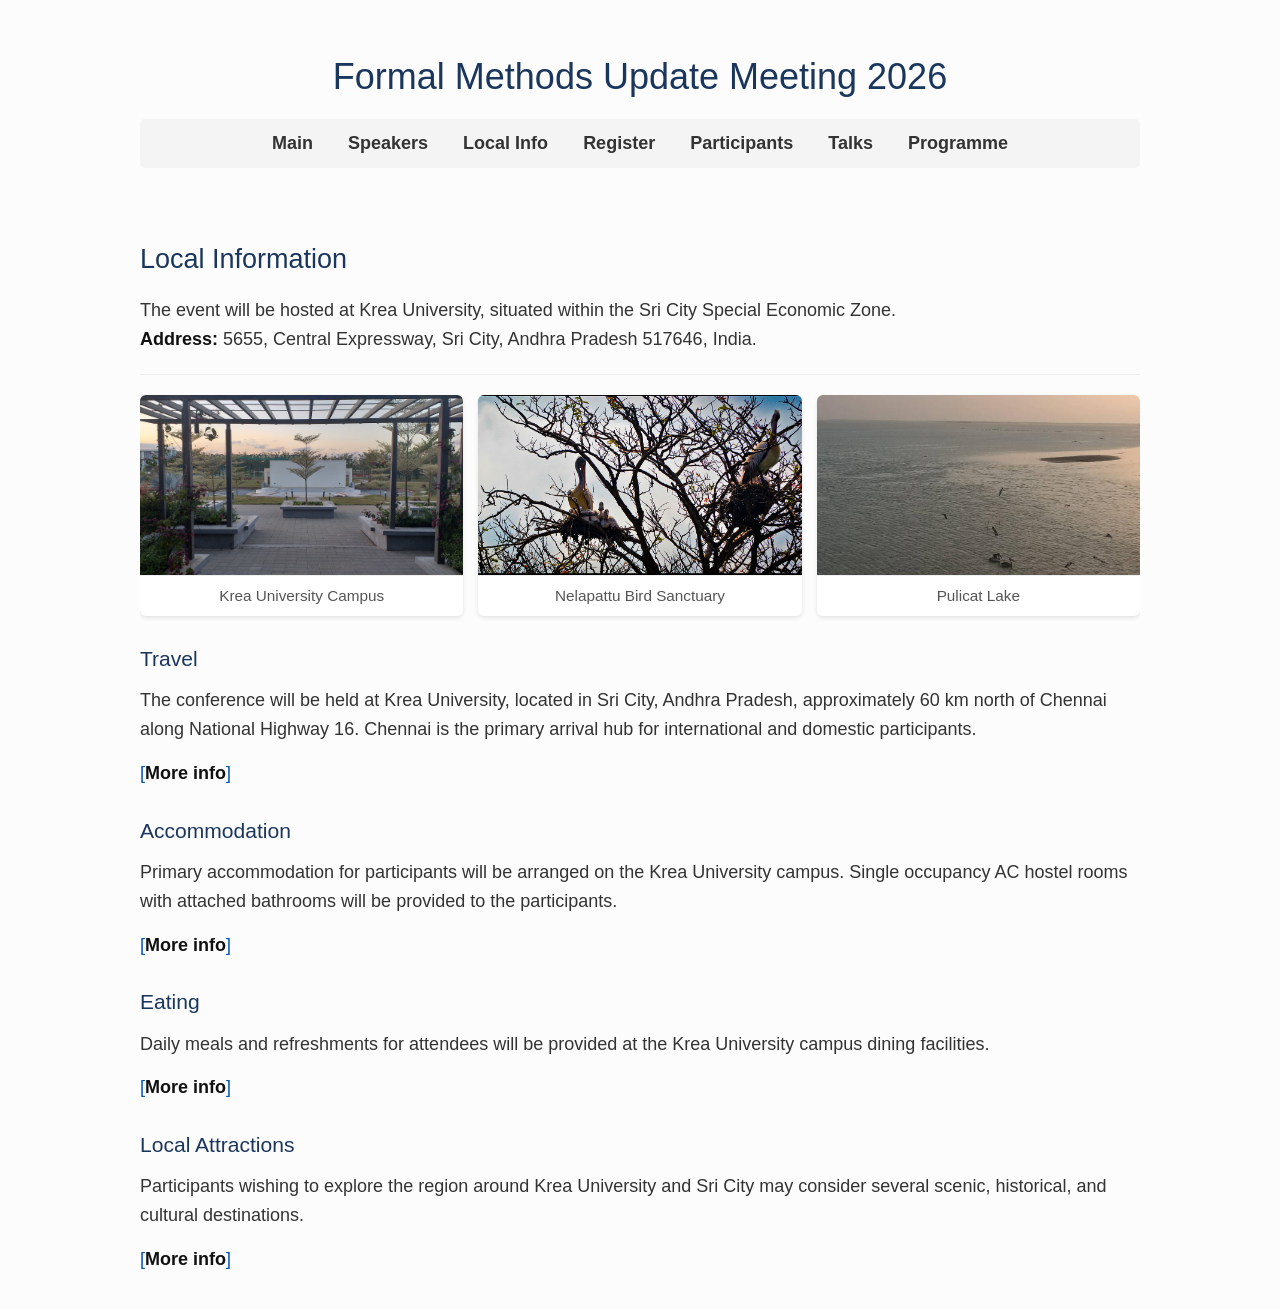
==== local-info.html @ 662b303f "corrected a few errors in the local info." ====
<!doctype html>
<html lang="en">
  <head>
  <meta name="viewport" content="width=device-width, initial-scale=1.0">
    <meta charset="UTF-8" />
    <title>Local Info — FM Update 2026</title>
    <link rel="icon" href="data:,">
    <link
      rel="stylesheet"
      href="./webpage_files/style.css"
      type="text/css"
      media="screen"
    />
    <style>
      /* Navigation styling */
      .main-nav {
        background-color: #f4f4f4;
        padding: 10px;
        text-align: center;
        margin-bottom: 20px;
        border-radius: 5px;
      }
      .main-nav a {
        display: inline-block;
        margin: 0 15px;
        text-decoration: none;
        color: #333;
        font-weight: bold;
      }
      .main-nav a:hover {
        color: #0056b3;
        text-decoration: underline;
      }
      
      /* Expand/collapse section styling */
      .toggle-link {
        color: #0056b3;
        text-decoration: none;
        cursor: pointer;
      }
      .toggle-link:hover {
        text-decoration: underline;
      }
      .expanded-content {
        display: none;
        margin-top: 15px;
        padding-left: 15px;
        border-left: 3px solid #ccc;
        color: #444;
      }
      
      /* Inner headings for travel section */
      .expanded-content h4 {
        margin-top: 20px;
        margin-bottom: 10px;
        color: #222;
      }
      .expanded-content ul {
        margin-top: 5px;
        margin-bottom: 15px;
      }
    </style>
  </head>

  <body>
    <div id="content" class="single">
      <h1 style="text-align: center">
        <a href="index.html" style="text-decoration: none; color: inherit;">Formal Methods Update Meeting 2026</a>
      </h1>

      <nav class="main-nav">
        <a href="index.html">Main</a>
        <a href="speakers.html">Speakers</a>
        <a href="local-info.html">Local Info</a>
        <a href="registration.html">Register</a>
        <a href="participants.html">Participants</a>
        <a href="talks.html">Talks</a>
        <a href="programme.html">Programme</a>
      </nav>

<div class="entry" style="padding-top: 20px;">
        <h2>Local Information</h2>
        <p>The event will be hosted at Krea University, situated within the Sri City Special Economic Zone.<br>
        <strong>Address:</strong> 5655, Central Expressway, Sri City, Andhra Pradesh 517646, India.</p>
        <hr style="margin: 20px 0; border: 0; border-top: 1px solid #eee;">
        
        <div class="image-gallery">
          <figure>
            
            <img src="./webpage_files/kc3.jpg" alt="Krea University Campus">
            <figcaption>Krea University Campus</figcaption>
          </figure>
          <figure>
            
            <img src="./webpage_files/Nelapattu-Bird-Sanctuary.jpg" alt="Tada Falls">
            <figcaption>Nelapattu Bird Sanctuary</figcaption>
          </figure>
          <figure>
            
            <img src="./webpage_files/pulicat.jpg" alt="Pulicat Lake">
            <figcaption>Pulicat Lake</figcaption>
          </figure>
        </div>
        
        <h3>Travel</h3>
  
        <p>The conference will be held at Krea University, located in Sri City, Andhra Pradesh, approximately 60 km north of Chennai along National Highway 16. Chennai is the primary arrival hub for international and domestic participants.</p>
        <p><a class="toggle-link" onclick="toggleSection('travel-info', this)">[<strong>More info</strong>]</a></p>
        
        <div id="travel-info" class="expanded-content">
        <div class="highlight-box">
            <h4>🚐 Conference-Facilitated Transport</h4>
            <p>For participants arriving in or via Chennai, the organizers will attempt to facilitate transportation to Krea University. The following options are being planned:</p>
            <ul>
              <li><strong>Shared Taxi Arrangements:</strong> We will coordinate taxis that may be shared by participants arriving at similar times in order to reduce costs and improve convenience.</li>
              <li><strong>Shuttle from Chennai (Alwarpet):</strong> We will attempt to arrange a pick-up shuttle service from the Krea University Administrative Office in Alwarpet (central Chennai). Participants may use this location to drop luggage and briefly rest before onward travel to campus.</li>
            </ul>
            
            <p style="margin-bottom: 0; font-size: 0.9em; color: #555;"><em>Please note that both arrangements are tentative at this stage. Detailed schedules, sign-up procedures, and confirmation will be communicated closer to the conference dates.</em></p>
          </div>
          
          <h4>By Air ✈️</h4>
          <p><strong>Chennai International Airport (MAA) — Recommended</strong><br>
          <em>Distance to Campus:</em> ~65 km | <em>Travel Time:</em> 1.5–2 hours (traffic dependent)</p>
          <ul>
            <li><strong>Taxi (Fastest):</strong> App-based services (Uber, Ola) and prepaid taxis are available. Estimated fare: ₹1800–₹3000.</li>

 	 <li><strong>Via Metro + Suburban Train (Economical Route):</strong> Take Chennai Metro from Airport to Wimco Nagar Metro station (northern terminus of the Blue Line). From Wimco Nagar, take a suburban EMU train toward Tada/Sullurupeta/Nellore. Get down at Tada. Travel time from Wimco Nagar to Tada is around 1 hr 15 minutes. Timings are available on <a href = "https://erail.in/trains-between-stations/tada-TADA/wimco-nagar-WCN">this website</a>. Tada railway station is around 7 kms away from the university. Autos and university pickup services are available at Tada station. Further details on university pick up services will be made available closer to the date. </li>
          </ul> 	
            <p><strong>Tirupati Airport (TIR)</strong><br>
          <em>Distance to Campus:</em> ~82 km | <em>Travel Time:</em> 1.5–2 hours (traffic dependent)</p>
          <ul>
            <li><strong>Taxi :</strong> Prepaid taxis are available. Estimated fare: ₹1800–₹3000.</li>

          </ul> 	  
          <h4>By Rail 🚆</h4>
          
          <p><strong>Option 1: Via Sullurupeta (Closest Station)</strong><br>
         Trains running both from major cities including Kolkata, New Delhi, Hyderabad, Vijayawada towards Chennai as well as trains originating from Chennai (Central towards Vijayawada, Hyderabad) stop at Sullurupeta.
The journey from Chennai to Sullurupeta by train typically takes about 1 to 1.5 hours over the ~86 km rail distance on this section.</p>
          <ul>
            <li>From Sullurupeta to campus: Taxi/auto takes 20–25 minutes (₹300–₹600). This is the most straightforward rail option.</li>
          </ul>

          <p><strong>Option 2: Via Chennai (Economical & Convenient for Chennai Central)</strong><br>
  <ul>
            <li><strong>Taxi (Recommended):</strong> App-based services (Uber, Ola) and prepaid taxis are available. Estimated fare: ₹1800–₹3000.</li>
          

            <li><strong>Via Metro + Suburban Train (Recommended Low-Cost Route):</strong> Take Chennai Metro to Wimco Nagar Metro station (northern terminus of the Blue Line). From Wimco Nagar, take a suburban EMU train toward Tada/Sullurupeta/Nellore. Get down at Tada.</li>
         <ul>
            <li> Autos and university shuttle services are available at Tada station. Further details on university shuttle services will be made available closer to the date. </li>
            <li><em>Total Travel Time:</em> ~2–2.5 hours</li>
            <li><em>Approximate Cost:</em> ₹100–₹300 (train) + ₹300–₹600 (local taxi). This is a budget-friendly and reasonably efficient option.</li>
</ul>
          </ul>

          <h4>By Bus 🚌</h4>
          <p><strong>From Chennai (Madhavaram)</strong><br>
          Take an Andhra Pradesh–bound bus toward Nellore/Vijayawada from the Madhavaram Bus Terminus. Drop-off at Tada or Sri City (if the service stops there). Travel time is 1-2 hours depending on traffic. Estimated fare is ₹150–₹400.</p>
          <ul>
            <li>From Tada bus stop: Taxi/auto to campus takes 15–20 minutes.</li>
            <li><em>Note:</em> Buses don't enter Sri City township; confirm with the conductor before boarding.</li>
          </ul>

          <h4>By Road 🚗</h4>
          <p>From Chennai via NH16 (Chennai–Kolkata Highway). Travel time is 1.5–2 hours. Taxis and private cars are readily available.</p>

          <h4>Arrival at Sri City</h4>
          <ul>
            <li>Sri City is a planned township with controlled entry. Visitors may be required to present identification at the main gate.</li>
            <li>The Krea campus is approximately 10–15 minutes inside the township.</li>
            <li>Participants are encouraged to share arrival details with conference organizers in advance, particularly for late-night arrivals.</li>
          </ul>

  

        </div>
        
        <h3>Accommodation</h3>
        <p>Primary accommodation for participants will be arranged on the Krea University campus. Single occupancy AC hostel rooms with attached bathrooms will be provided to the participants. </p>
        <p><a class="toggle-link" onclick="toggleSection('acc-info', this)">[<strong>More info</strong>]</a></p>
        
        <div id="acc-info" class="expanded-content">
          <p>For those preferring off-campus options, there are several business hotels and guesthouses located within Sri City and the nearby town of Tada. Further details, corporate rates, and booking links will be provided directly to registered participants via email.</p>
        </div>
        
        <h3>Eating</h3>
        <p>Daily meals and refreshments for attendees will be provided at the Krea University campus dining facilities.</p>
        <p><a class="toggle-link" onclick="toggleSection('dining-info', this)">[<strong>More info</strong>]</a></p>
        
        <div id="dining-info" class="expanded-content">
          <p>If you wish to explore outside the campus, Sri City features various eateries, cafes, and multi-cuisine restaurants catering to the business district. You can also take a short trip into Tada for a wider variety of local, authentic South Indian fare.</p>
        </div>

       
      <h3>Local Attractions</h3>
        <p>Participants wishing to explore the region around Krea University and Sri City may consider several scenic, historical, and cultural destinations.</p>
        <p><a class="toggle-link" onclick="toggleSection('ent-info', this)">[<strong>More info</strong>]</a></p>
        
        <div id="ent-info" class="expanded-content">
          
          <ul>
            <li><strong>Ubbalamadugu Falls (Tada Falls) – (~30 km):</strong> A scenic waterfall in the Eastern Ghats, popular for short treks and nature walks.</li>
            <li><strong>Pulicat Lake – (~30–35 km):</strong> India’s second-largest brackish water lagoon, known for migratory flamingos and seasonal birdwatching.</li>
            <li><strong>Nellapattu Bird Sanctuary – (~40 km):</strong> A major breeding ground for pelicans and other migratory birds.</li>
            <li><strong>Sri Kalahasti – (~50 km):</strong> A town with South Indian temple architecture with substantial contributions from the Chola and Vijayanagara periods. Sri Kalahasti is also renowned as a traditional centre of Kalamkari textile art, known for its intricate hand-drawn and block-printed designs.</li>
            <li><strong>Tirupati – (~70 km):</strong> A historic hill complex with layers of architectural development and inscriptional history spanning several centuries.</li>
            <li><strong>Chandragiri Fort – (near Tirupati):</strong> A 16th-century Vijayanagara-era fort featuring palace structures and panoramic views of the surrounding hills.</li>
             <li><strong>Satish Dhawan Space Centre, Sriharikota – (~35 km):</strong> India’s primary spaceport, operated by ISRO (public access subject to prior permission).</li>
            <li><strong>Venadu Dargah – (near Sriharikota):</strong> A historic Sufi shrine on an island in Pulicat lake.</li>
           
            <li><strong>Chennai – (~60 km):</strong> A major metropolitan centre offering beaches, museums, historic architecture, and a vibrant cultural scene.</li>
          </ul>
        </div>  
      
      </div>
    </div>

    <script>
      function toggleSection(sectionId, linkElement) {
        var content = document.getElementById(sectionId);
        if (content.style.display === "block") {
          content.style.display = "none";
          linkElement.innerHTML = "[<strong>More info</strong>]";
        } else {
          content.style.display = "block";
          linkElement.innerHTML = "[<strong>Less info</strong>]";
        }
      }
    </script>
  </body>
</html>
---- webpage_files/style.css ----
/* --- Global Box Sizing (Crucial for Mobile) --- */
*, *::before, *::after {
  box-sizing: border-box;
}

/* --- Basic Page Setup & Margins --- */
body {
  font-family: Arial, Helvetica-neue, Helvetica, sans-serif;
  font-size: 18px; 
  line-height: 1.6;
  color: #333333;
  background-color: #fcfcfc;
  margin: 0; 
  padding: 20px 15px; 
  /* Prevents long text/URLs from breaking the mobile layout */
  overflow-wrap: break-word; 
  word-wrap: break-word;
}

/* This expands your content and nav menu to the full 1000px */
#content {
  max-width: 1000px; 
  width: 100%;
  margin: 0 auto; /* Centers the content nicely on the page */
  overflow: hidden;
}

/* --- Typography & Headings --- */
h1, h2, h3, h4, h5 {
  color: #1a365d; /* A professional dark blue */
  margin-top: 30px;
  margin-bottom: 15px;
  font-weight: normal;
}

h1 {
  line-height: 1.5em;
}

h3 {
  line-height: 1.2;
}

h1 a {
  text-decoration: none;
  color: inherit;
}

p {
  color: #333333;
  line-height: 1.6;
  margin: 12px 0;
}

.entry p, .entry ol, .entry ul {
  margin-bottom: 15px; /* Tightened paragraph gaps */
}

blockquote {
  border-left: 1px solid #a5abab;
  margin: 0px;
  padding: 0 12px 0 12px;
}

/* --- Links --- */
a, a:link, a:visited {
  color: #333;
  text-decoration: none;
}

a:hover {
  color: #0056b3; 
  text-decoration: underline;
}

/* --- Lists --- */
ul {
  padding: 0.5em 0em 1em 3.2em;
}
ol {
  margin-top: 0;
  padding: 0.5em 0em 0em 3.2em;
}
li {
  line-height: 18px;
  padding: 6px 0 0 0;
}

/* --- The Navigation Menu --- */
#header {
  position: fixed;
}

#header h2 {
  padding: 0;
  margin: 0;
  font-size: 16pt;
}

#header h3 {
  padding: 5px 0 20px 0;
  margin: 0;
  color: #777777;
  font-size: 12pt;
}

.main-nav {
  background-color: #eaeaea;
  padding: 15px;
  text-align: center;
  margin-bottom: 30px;
  border-radius: 8px;
}

.main-nav a {
  display: inline-block;
  margin: 0 15px;
  font-weight: bold;
}

.main-nav a:hover {
  color: #0056b3;
}

/* --- Modern UI Elements (Cards & Notices) --- */
.content-card {
  background: white;
  border-radius: 16px;
  padding: 2rem;
  box-shadow: 0 10px 30px rgba(0, 0, 0, 0.1); 
  margin-bottom: 2rem;
  border: 1px solid #e5e7eb;
}

.notice-box {
  background: #fef3c7; 
  border: 1px solid #f59e0b; 
  border-radius: 12px;
  padding: 1.5rem;
  margin: 1.5rem 0;
  color: #92400e; 
}

/* --- Image & Caption Styling --- */
img {
  border: none;
}

img a {
  border: none;
}

.responsive-figure {
  max-width: 100%;
  margin: 0 auto 30px auto;
  padding: 0;
}

.image-caption {
  font-size: 0.85em;
  text-align: center;
  color: #555555;
  margin-top: 8px;
}

/* Strictly Horizontal 3-Image Gallery */
.image-gallery {
  display: flex;
  flex-direction: row; 
  justify-content: space-between;
  gap: 15px; 
  margin-bottom: 25px;
}

.image-gallery figure {
  margin: 0;
  flex: 1; 
  min-width: 0; 
  border-radius: 6px;
  overflow: hidden;
  background-color: #fff;
  box-shadow: 0 2px 4px rgba(0,0,0,0.1); 
}

.image-gallery img {
  width: 100%;
  height: 180px; 
  object-fit: cover; 
  display: block;
}

.image-gallery figcaption {
  text-align: center;
  font-size: 0.85em;
  color: #555;
  padding: 8px 5px;
  border-top: 1px solid #eee;
}

/* --- Entry & Course Styles --- */
.entry a:link, .entry a:visited {
  color: #303030;
  border-bottom: 1px solid #c0c0c0;
}

.entry a:hover {
  background: #e7eef8;
  text-decoration: none;
}

.entry strong {
  font-weight: bold;
  font-size: 1em;
  color: #111111;
}

.bold-text {
  font-weight: bold;
}

.indented {
  display: inline-block;
  padding-left: 20px;
}

.courseitem {
  padding-left: 20px;
  margin: 0;
}

.centered {
  display: inline-block;
  text-align: center;
}

b {
  display: inline-block;
  margin-bottom: 0;
}

/* --- Layout Utilities --- */
.left {
  width: 30%;
  padding: 0 3px 0 0;
  float: left;
}

.right {
  width: 65%;
  padding: 0 10px 0 0;
  float: left;
}

.row:after {
  content: "";
  display: table;
  clear: both;
}

/* --- Footers & Special Sections --- */
#footer, #poetry {
  background: #fff;
  clear: both;
  width: 100%;
}

#footer p, #poetry p, #poetry h1 {
  padding: 14px 0;
  margin: 0;
  text-align: center;
}

#footer a, #poetry a {
  color: #666;
}

#footer a:hover, #poetry a:hover {
  color: #000000;
}

/* --- Diagram Arrows --- */
.arrow-cell {
  position: relative;
}

.arrow-left, .arrow-right, .arrow {
  position: absolute;
  top: 80%;
  left: 0px;
  right: 0px;
  transform: translateY(-50%);
}

.arrow-left, .arrow-right {
  height: 1px;
  background-color: black;
}

.arrow {
  height: 3px;
  background-color: grey;
}

.arrow-right::after {
  content: '';
  position: absolute;
  top: 70%;
  width: 5px;
  height: 5px;
  border-top: 3px solid grey;
  border-right: 3px solid grey;
  right: 0px;
  transform: translateY(-50%) rotate(45deg);
}

.arrow-left::after {
  content: '';
  position: absolute;
  top: 70%;
  width: 5px;
  height: 5px;
  border-top: 3px solid grey;
  border-right: 3px solid grey;
  left: 0px;
  transform: translateY(-50%) rotate(-135deg);
}

/* --- Mobile Adjustments & Media Queries --- */
@media screen and (max-width: 768px) {
  body {
    font-size: 16px; /* Shrinks text slightly for mobile readability */
    padding: 10px;   /* Reduces the empty space on the edges */
  }

  /* Stack the layout utility columns on mobile */
  .left, .right {
    width: 100%;
    float: none;
    padding: 0;
  }

  /* Stack the image gallery vertically on phones */
  .image-gallery {
    flex-direction: column; 
  }

  .image-gallery img {
    height: auto; /* Let images scale naturally on mobile */
  }

  /* Adjust navigation for mobile */
  .main-nav a {
    display: block; /* Stacks nav links so they are easy to tap */
    margin: 10px 0;
  }
}
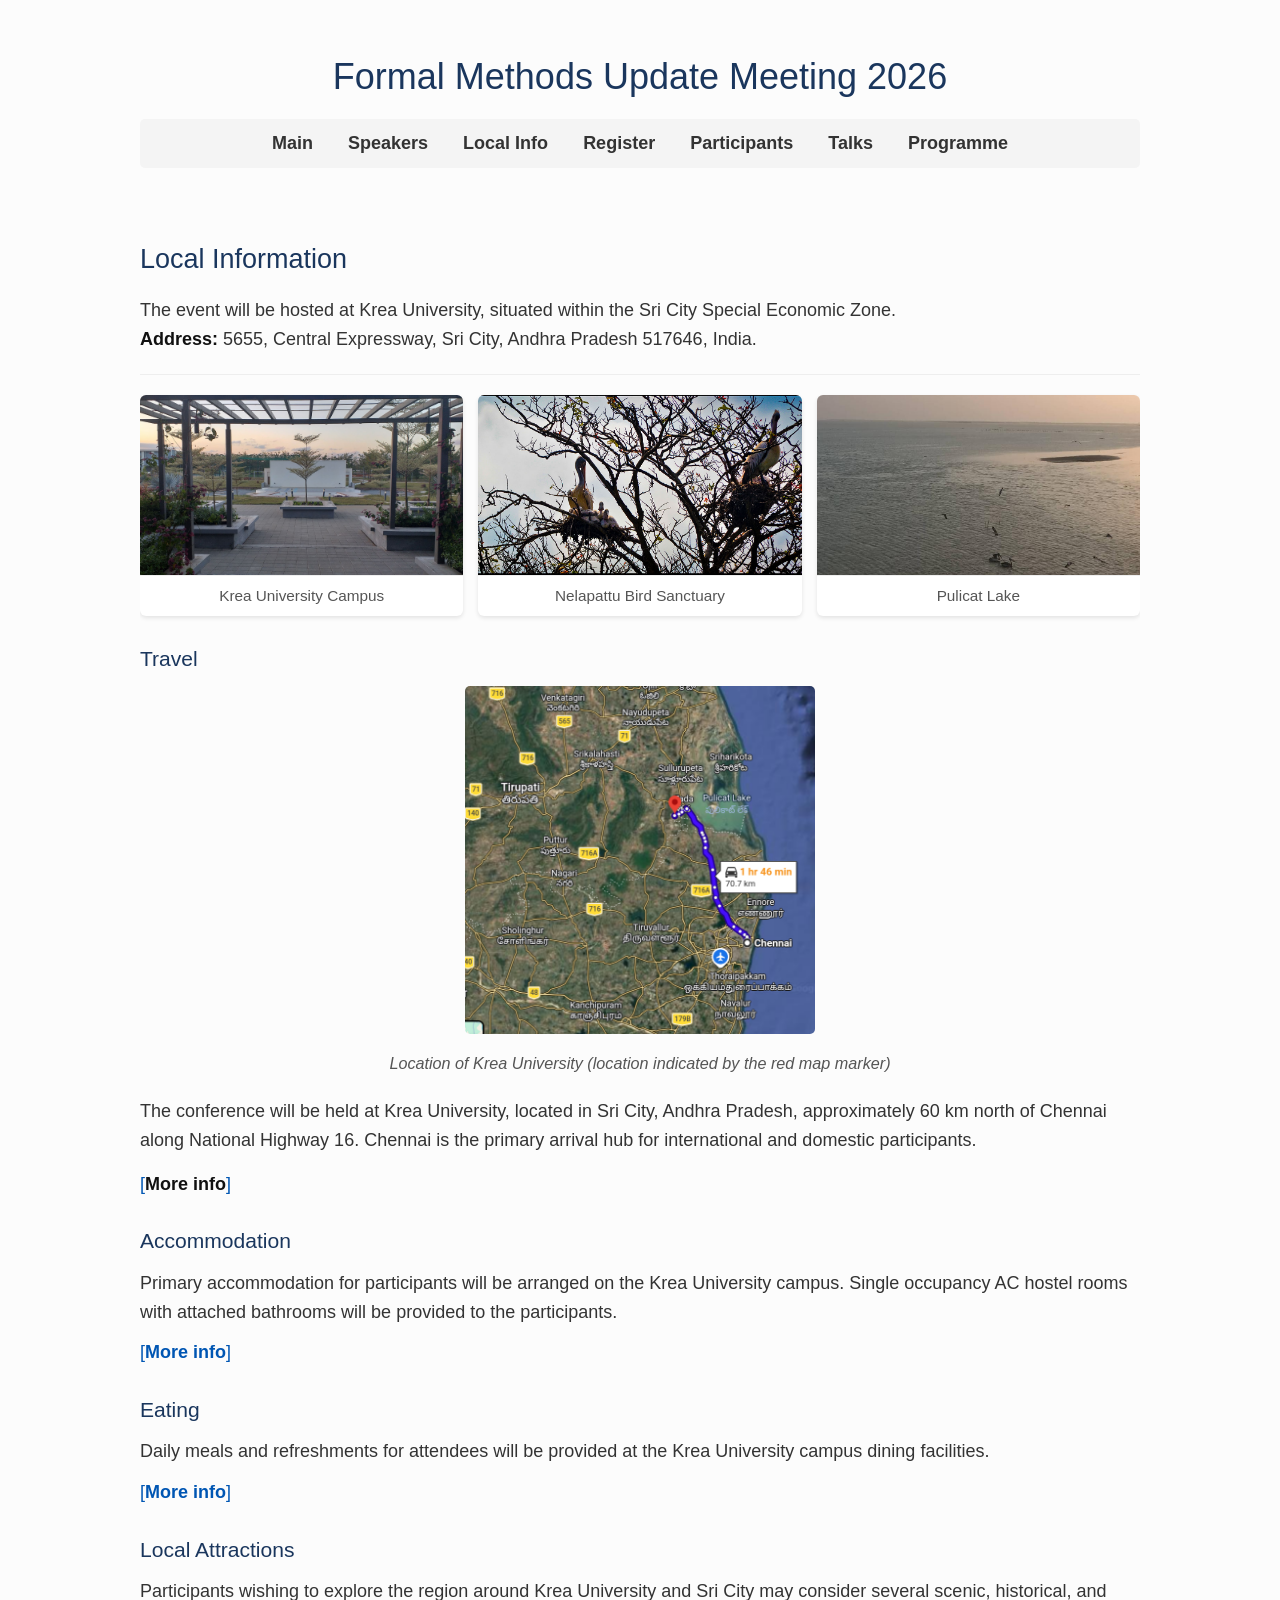
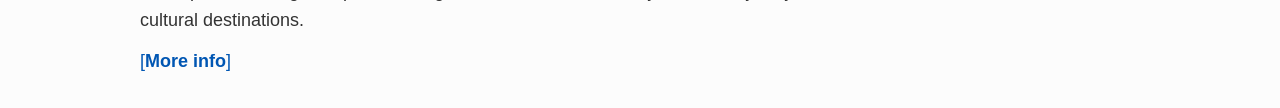
==== commit ea58e557: "made the travel directions expandable and added a map." ====
--- a/local-info.html
+++ b/local-info.html
@@ -103,12 +103,18 @@
         </div>
         
         <h3>Travel</h3>
+  <figure style="margin: 0 0 20px 0; text-align: center;">
+          <img src="./webpage_files/map.png" alt="Directions from Chennai to Krea University" style="max-width: 35%; height: auto; border-radius: 5px; display: inline-block;">
+          <figcaption style="font-size: 0.9em; color: #555; margin-top: 8px; font-style: italic;">
+            Location of Krea University (location indicated by the red map marker)
+          </figcaption>
+        </figure>
   
-        <p>The conference will be held at Krea University, located in Sri City, Andhra Pradesh, approximately 60 km north of Chennai along National Highway 16. Chennai is the primary arrival hub for international and domestic participants.</p>
+  <p>The conference will be held at Krea University, located in Sri City, Andhra Pradesh, approximately 60 km north of Chennai along National Highway 16. Chennai is the primary arrival hub for international and domestic participants.</p>
         <p><a class="toggle-link" onclick="toggleSection('travel-info', this)">[<strong>More info</strong>]</a></p>
         
         <div id="travel-info" class="expanded-content">
-        <div class="highlight-box">
+          <div class="highlight-box">
             <h4>🚐 Conference-Facilitated Transport</h4>
             <p>For participants arriving in or via Chennai, the organizers will attempt to facilitate transportation to Krea University. The following options are being planned:</p>
             <ul>
@@ -120,60 +126,71 @@
           </div>
           
           <h4>By Air ✈️</h4>
-          <p><strong>Chennai International Airport (MAA) — Recommended</strong><br>
-          <em>Distance to Campus:</em> ~65 km | <em>Travel Time:</em> 1.5–2 hours (traffic dependent)</p>
-          <ul>
-            <li><strong>Taxi (Fastest):</strong> App-based services (Uber, Ola) and prepaid taxis are available. Estimated fare: ₹1800–₹3000.</li>
-
- 	 <li><strong>Via Metro + Suburban Train (Economical Route):</strong> Take Chennai Metro from Airport to Wimco Nagar Metro station (northern terminus of the Blue Line). From Wimco Nagar, take a suburban EMU train toward Tada/Sullurupeta/Nellore. Get down at Tada. Travel time from Wimco Nagar to Tada is around 1 hr 15 minutes. Timings are available on <a href = "https://erail.in/trains-between-stations/tada-TADA/wimco-nagar-WCN">this website</a>. Tada railway station is around 7 kms away from the university. Autos and university pickup services are available at Tada station. Further details on university pick up services will be made available closer to the date. </li>
-          </ul> 	
+          <p><a class="toggle-link" onclick="toggleSection('air-info', this)">[<strong>More info</strong>]</a></p>
+          <div id="air-info" class="expanded-content">
+            <p><strong>Chennai International Airport (MAA) — Recommended</strong><br>
+            <em>Distance to Campus:</em> ~65 km | <em>Travel Time:</em> 1.5–2 hours (traffic dependent)</p>
+            <ul>
+              <li><strong>Taxi (Fastest):</strong> App-based services (Uber, Ola) and prepaid taxis are available. Estimated fare: ₹1800–₹3000.</li>
+              <li><strong>Via Metro + Suburban Train (Economical Route):</strong> Take Chennai Metro from Airport to Wimco Nagar Metro station (northern terminus of the Blue Line). From Wimco Nagar, take a suburban EMU train toward Tada/Sullurupeta/Nellore. Get down at Tada. Travel time from Wimco Nagar to Tada is around 1 hr 15 minutes. Timings are available on <a href="https://erail.in/trains-between-stations/tada-TADA/wimco-nagar-WCN">this website</a>. Tada railway station is around 7 kms away from the university. Autos and university pickup services are available at Tada station. Further details on university pick up services will be made available closer to the date. </li>
+            </ul>     
+            
             <p><strong>Tirupati Airport (TIR)</strong><br>
-          <em>Distance to Campus:</em> ~82 km | <em>Travel Time:</em> 1.5–2 hours (traffic dependent)</p>
-          <ul>
-            <li><strong>Taxi :</strong> Prepaid taxis are available. Estimated fare: ₹1800–₹3000.</li>
-
-          </ul> 	  
+            <em>Distance to Campus:</em> ~82 km | <em>Travel Time:</em> 1.5–2 hours (traffic dependent)</p>
+            <ul>
+              <li><strong>Taxi :</strong> Prepaid taxis are available. Estimated fare: ₹1800–₹3000.</li>
+            </ul>
+          </div>
+          
           <h4>By Rail 🚆</h4>
-          
-          <p><strong>Option 1: Via Sullurupeta (Closest Station)</strong><br>
-         Trains running both from major cities including Kolkata, New Delhi, Hyderabad, Vijayawada towards Chennai as well as trains originating from Chennai (Central towards Vijayawada, Hyderabad) stop at Sullurupeta.
-The journey from Chennai to Sullurupeta by train typically takes about 1 to 1.5 hours over the ~86 km rail distance on this section.</p>
-          <ul>
-            <li>From Sullurupeta to campus: Taxi/auto takes 20–25 minutes (₹300–₹600). This is the most straightforward rail option.</li>
-          </ul>
-
-          <p><strong>Option 2: Via Chennai (Economical & Convenient for Chennai Central)</strong><br>
-  <ul>
-            <li><strong>Taxi (Recommended):</strong> App-based services (Uber, Ola) and prepaid taxis are available. Estimated fare: ₹1800–₹3000.</li>
-          
-
-            <li><strong>Via Metro + Suburban Train (Recommended Low-Cost Route):</strong> Take Chennai Metro to Wimco Nagar Metro station (northern terminus of the Blue Line). From Wimco Nagar, take a suburban EMU train toward Tada/Sullurupeta/Nellore. Get down at Tada.</li>
-         <ul>
-            <li> Autos and university shuttle services are available at Tada station. Further details on university shuttle services will be made available closer to the date. </li>
-            <li><em>Total Travel Time:</em> ~2–2.5 hours</li>
-            <li><em>Approximate Cost:</em> ₹100–₹300 (train) + ₹300–₹600 (local taxi). This is a budget-friendly and reasonably efficient option.</li>
-</ul>
-          </ul>
+          <p><a class="toggle-link" onclick="toggleSection('rail-info', this)">[<strong>More info</strong>]</a></p>
+          <div id="rail-info" class="expanded-content">
+            <p><strong>Option 1: Via Sullurupeta (Closest Station)</strong><br>
+            Trains running both from major cities including Kolkata, New Delhi, Hyderabad, Vijayawada towards Chennai as well as trains originating from Chennai (Central towards Vijayawada, Hyderabad) stop at Sullurupeta. The journey from Chennai to Sullurupeta by train typically takes about 1 to 1.5 hours over the ~86 km rail distance on this section.</p>
+            <ul>
+              <li>From Sullurupeta to campus: Taxi/auto takes 20–25 minutes (₹300–₹600). This is the most straightforward rail option.</li>
+            </ul>
+
+            <p><strong>Option 2: Via Chennai (Economical & Convenient for Chennai Central)</strong></p>
+            <ul>
+              <li><strong>Taxi (Recommended):</strong> App-based services (Uber, Ola) and prepaid taxis are available. Estimated fare: ₹1800–₹3000.</li>
+              <li><strong>Via Metro + Suburban Train (Recommended Low-Cost Route):</strong> Take Chennai Metro to Wimco Nagar Metro station (northern terminus of the Blue Line). From Wimco Nagar, take a suburban EMU train toward Tada/Sullurupeta/Nellore. Get down at Tada.
+                <ul>
+                  <li>Autos and university shuttle services are available at Tada station. Further details on university shuttle services will be made available closer to the date.</li>
+                  <li><em>Total Travel Time:</em> ~2–2.5 hours</li>
+                  <li><em>Approximate Cost:</em> ₹100–₹300 (train) + ₹300–₹600 (local taxi). This is a budget-friendly and reasonably efficient option.</li>
+                </ul>
+              </li>
+            </ul>
+          </div>
 
           <h4>By Bus 🚌</h4>
-          <p><strong>From Chennai (Madhavaram)</strong><br>
-          Take an Andhra Pradesh–bound bus toward Nellore/Vijayawada from the Madhavaram Bus Terminus. Drop-off at Tada or Sri City (if the service stops there). Travel time is 1-2 hours depending on traffic. Estimated fare is ₹150–₹400.</p>
-          <ul>
-            <li>From Tada bus stop: Taxi/auto to campus takes 15–20 minutes.</li>
-            <li><em>Note:</em> Buses don't enter Sri City township; confirm with the conductor before boarding.</li>
-          </ul>
+          <p><a class="toggle-link" onclick="toggleSection('bus-info', this)">[<strong>More info</strong>]</a></p>
+          <div id="bus-info" class="expanded-content">
+            <p><strong>From Chennai (Madhavaram)</strong><br>
+            Take an Andhra Pradesh–bound bus toward Nellore/Vijayawada from the Madhavaram Bus Terminus. Drop-off at Tada or Sri City (if the service stops there). Travel time is 1-2 hours depending on traffic. Estimated fare is ₹150–₹400.</p>
+            <ul>
+              <li>From Tada bus stop: Taxi/auto to campus takes 15–20 minutes.</li>
+              <li><em>Note:</em> Buses don't enter Sri City township; confirm with the conductor before boarding.</li>
+            </ul>
+          </div>
 
           <h4>By Road 🚗</h4>
-          <p>From Chennai via NH16 (Chennai–Kolkata Highway). Travel time is 1.5–2 hours. Taxis and private cars are readily available.</p>
+          <p><a class="toggle-link" onclick="toggleSection('road-info', this)">[<strong>More info</strong>]</a></p>
+          <div id="road-info" class="expanded-content">
+            <p>From Chennai via NH16 (Chennai–Kolkata Highway). Travel time is 1.5–2 hours. Taxis and private cars are readily available.</p>
+          </div>
 
           <h4>Arrival at Sri City</h4>
-          <ul>
-            <li>Sri City is a planned township with controlled entry. Visitors may be required to present identification at the main gate.</li>
-            <li>The Krea campus is approximately 10–15 minutes inside the township.</li>
-            <li>Participants are encouraged to share arrival details with conference organizers in advance, particularly for late-night arrivals.</li>
-          </ul>
-
-  
+          <p><a class="toggle-link" onclick="toggleSection('arrival-info', this)">[<strong>More info</strong>]</a></p>
+          <div id="arrival-info" class="expanded-content">
+            <ul>
+              <li>Sri City is a planned township with controlled entry. Visitors may be required to present identification at the main gate.</li>
+              <li>The Krea campus is approximately 10–15 minutes inside the township.</li>
+              <li>Participants are encouraged to share arrival details with conference organizers in advance, particularly for late-night arrivals.</li>
+            </ul>
+          </div>
+        </div>
 
         </div>
         
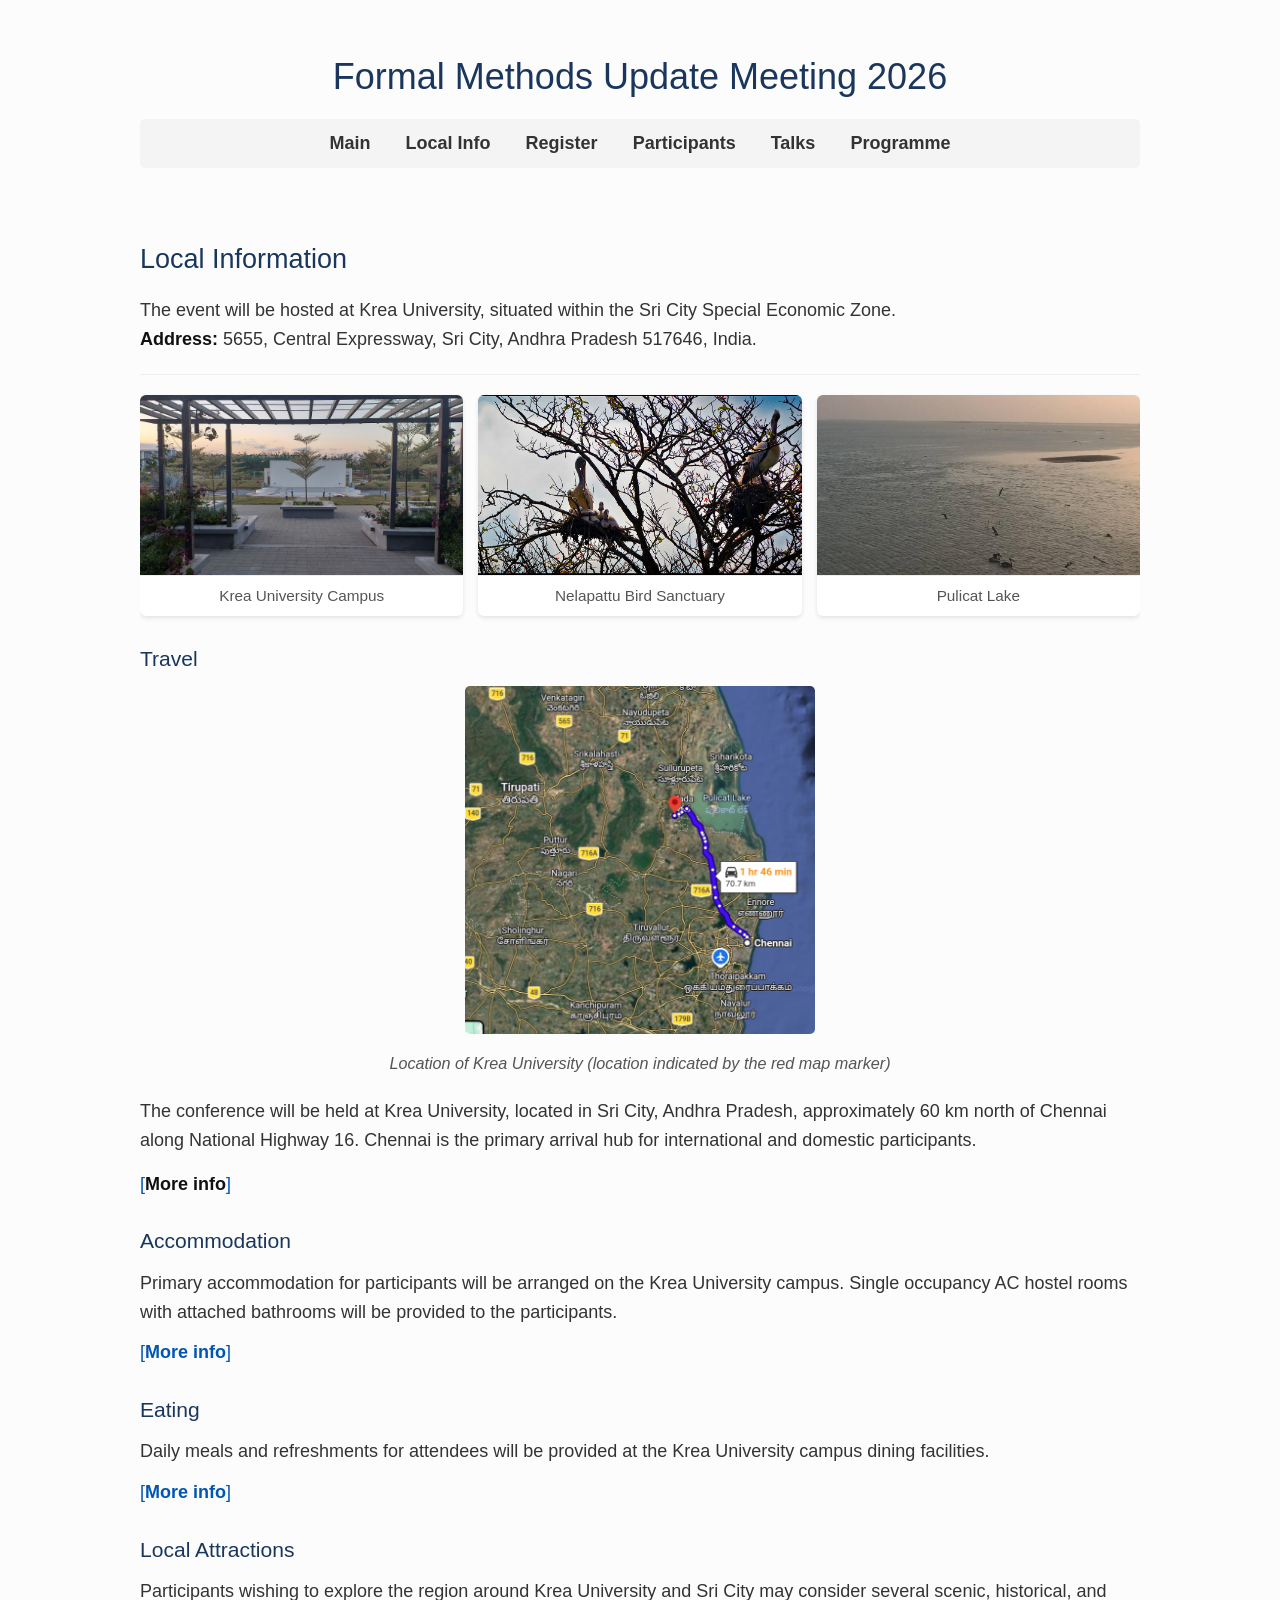
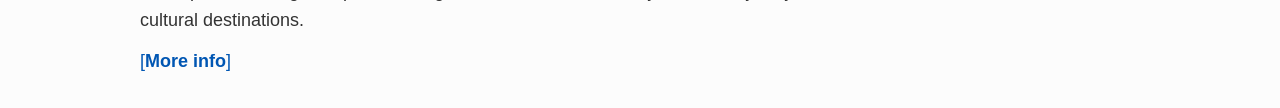
==== commit 023374fe: "Reorder talks alphabetically, remove speakers page - Reordered all talk entries in talks.html alphab" ====
--- a/local-info.html
+++ b/local-info.html
@@ -70,7 +70,6 @@
 
       <nav class="main-nav">
         <a href="index.html">Main</a>
-        <a href="speakers.html">Speakers</a>
         <a href="local-info.html">Local Info</a>
         <a href="registration.html">Register</a>
         <a href="participants.html">Participants</a>
@@ -199,7 +198,26 @@
         <p><a class="toggle-link" onclick="toggleSection('acc-info', this)">[<strong>More info</strong>]</a></p>
         
         <div id="acc-info" class="expanded-content">
-          <p>For those preferring off-campus options, there are several business hotels and guesthouses located within Sri City and the nearby town of Tada. Further details, corporate rates, and booking links will be provided directly to registered participants via email.</p>
+         <p>
+  For participants preferring off-campus accommodation, several business hotels and guesthouses are available within Sri City and the nearby town of Tada. Further details, including corporate rates and booking information, will be shared directly with registered participants via email.
+</p>
+
+<p>Indicative options include:</p>
+
+<ul>
+  <li>
+    <a href="https://mango-resort.com/" target="_blank" style="color: #2a7ae2;">Mango Resorts</a> – 
+    A well-appointed resort inside Sri City offering comfortable accommodation in a landscaped setting, along with a range of standard hospitality amenities.
+  </li>
+  <li>
+    <a href="https://www.makemytrip.com/hotels/hotel-details/?hotelId=201806131031385905&Campaign=&_uCurrency=INR&aud=&checkin=04042026&checkout=04052026&city=CTTADA&cmp=googlehoteldfinder_DH__META_Free_RateRule%3D_usernolist__selected_IN_localuniversal_201806131031385905&country=IN&lat=13.56181&lng=80.0234&locusId=CTTADA&locusType=city&mtkeys=7c125b36-20d6-45f3-94f9-d65cd933bbc1Saturday&rank=1&roomCount=1&roomStayQualifier=2e0e&rsc=1e2e0e&topHtlId=201806131031385905&totalGuestCount=2&isPropSearch=T" target="_blank" style="color: #2a7ae2;">Hotel True North</a> – 
+    A business guest house inside Sri City providing functional accommodation and essential facilities suitable for short and extended stays.
+  </li>
+  <li>
+    <a href="https://in.hotels.com/ho3152592960/ilara-hotels-spa-tada-india/" target="_blank" style="color: #2a7ae2;">Hotel Ilara</a> – 
+    A contemporary hotel and spa offering well-equipped rooms, dining services, and wellness facilities in Tada at the entrance of Sri City.
+  </li>
+</ul>
         </div>
         
         <h3>Eating</h3>
@@ -207,7 +225,14 @@
         <p><a class="toggle-link" onclick="toggleSection('dining-info', this)">[<strong>More info</strong>]</a></p>
         
         <div id="dining-info" class="expanded-content">
-          <p>If you wish to explore outside the campus, Sri City features various eateries, cafes, and multi-cuisine restaurants catering to the business district. You can also take a short trip into Tada for a wider variety of local, authentic South Indian fare.</p>
+          <p>If you wish to explore outside the campus, Sri City features various eateries, cafes, and multi-cuisine restaurants catering to the business district. You can also take a short trip into Tada for a wider variety of fare. Sri City also boasts some of the best Japanese restaurants in Southern India:
+        <ul>
+            <li><a href="https://tokyoryokan.in/sri-city/">Tokyo Ryokan</a> <span class = "affiliation">(3 kms from Krea)</span></li>
+            <li><a href="https://www.ilarahotels.com/spa-tada/dining/ajito">Ajito + Moti Mahal</a> <span class = "affiliation">(6 kms from Krea)</span></li>
+            <li><a href="https://www.yuhihospitality.com/courtyard-by-yuhi-tada-sri-city/dining/asagao.html">Asagao</a> <span class = "affiliation">(8 kms from Krea)</span></li>
+        </ul>
+          
+          </p>
         </div>
 
        
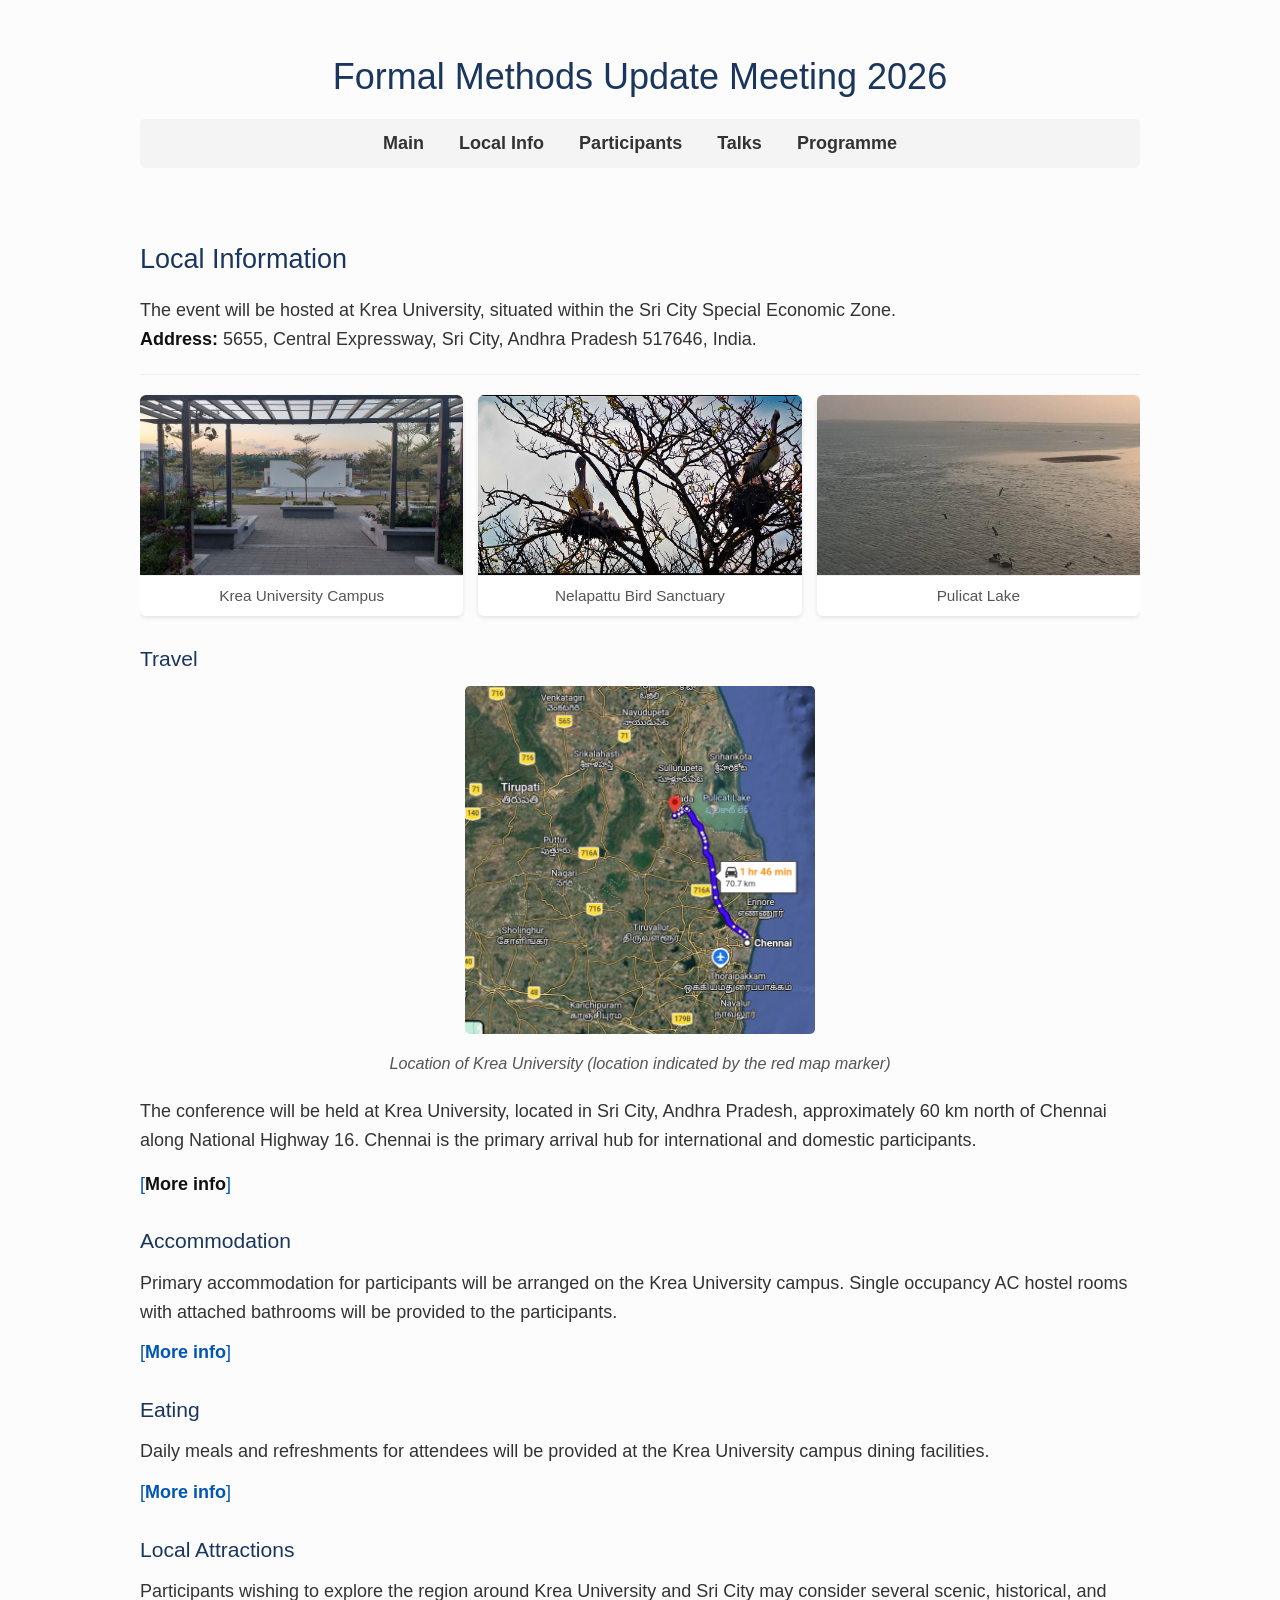
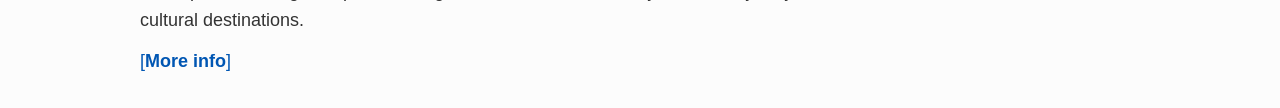
==== commit 34ae76e1: "Remove registration pages and nav links" ====
--- a/local-info.html
+++ b/local-info.html
@@ -71,7 +71,6 @@
       <nav class="main-nav">
         <a href="index.html">Main</a>
         <a href="local-info.html">Local Info</a>
-        <a href="registration.html">Register</a>
         <a href="participants.html">Participants</a>
         <a href="talks.html">Talks</a>
         <a href="programme.html">Programme</a>
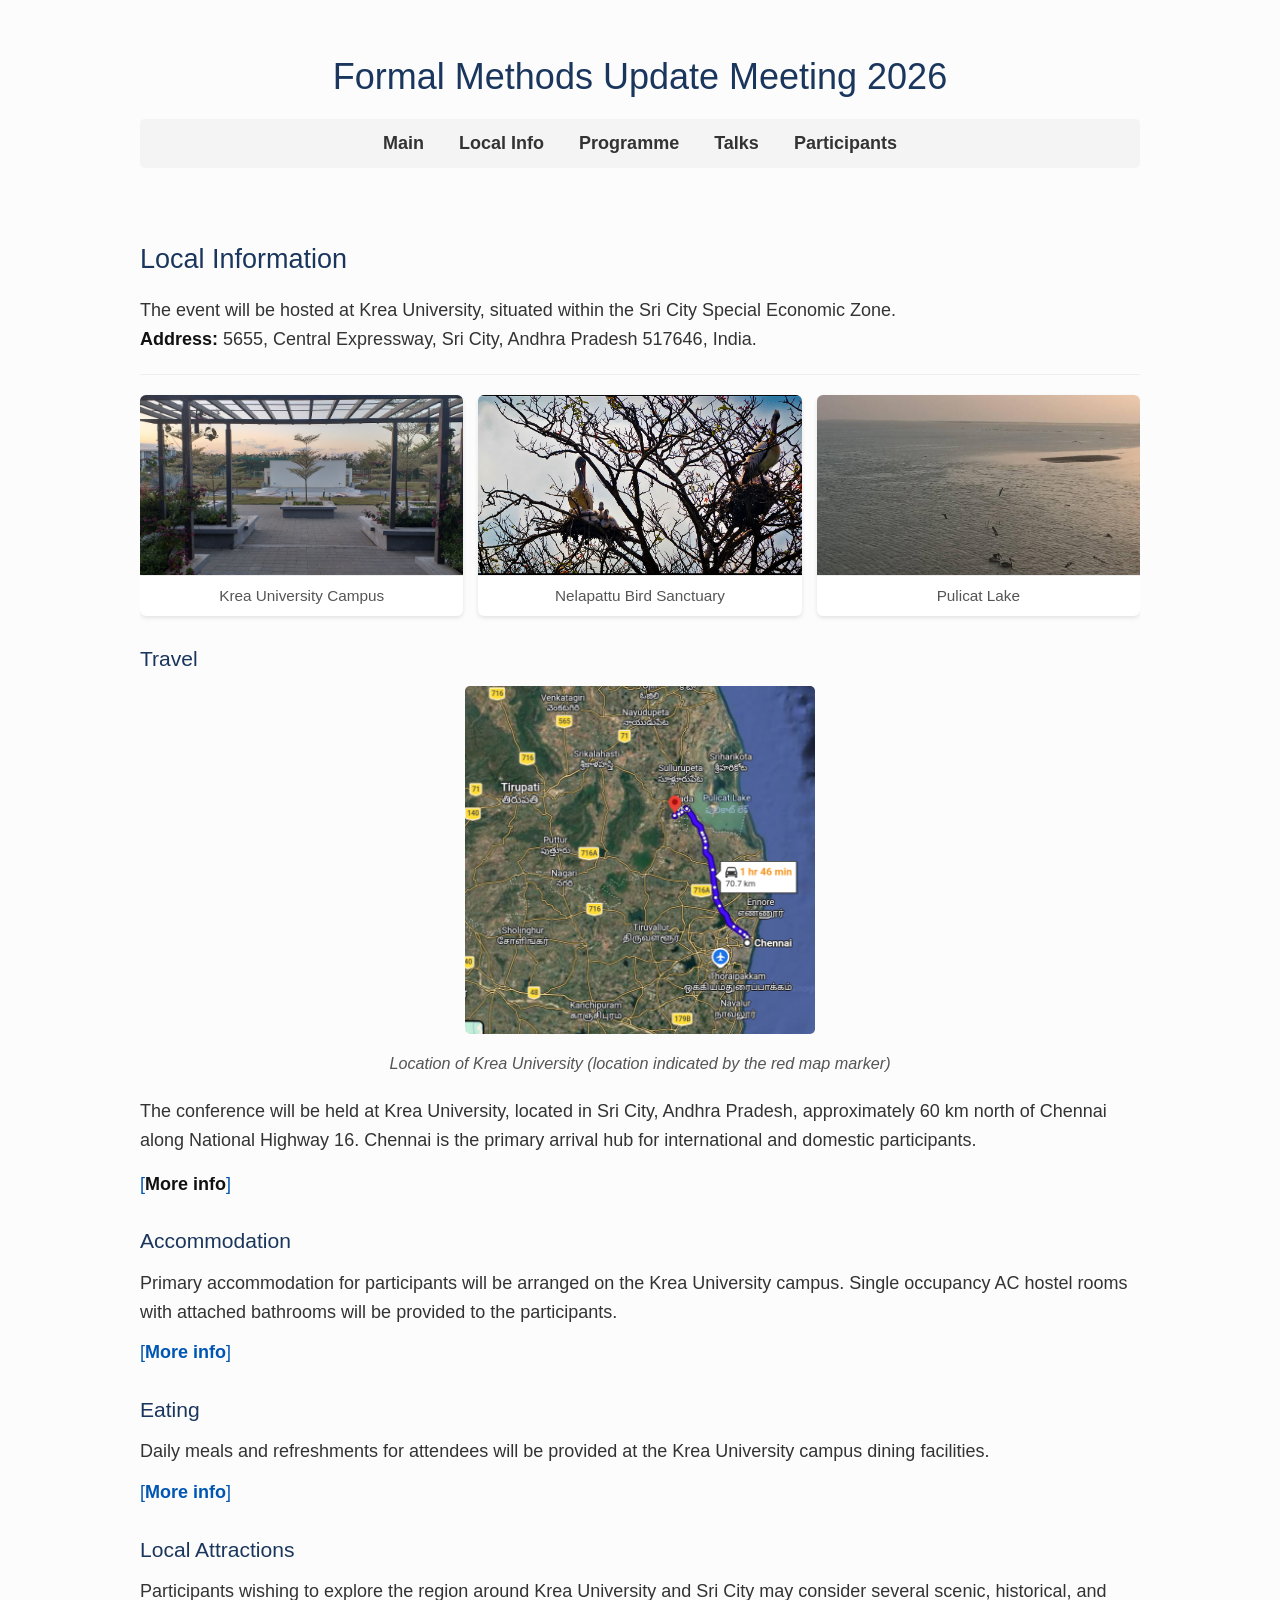
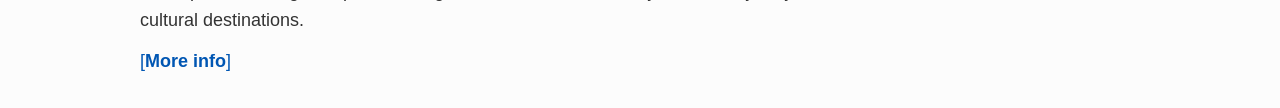
==== commit fcd77857: "Reorder nav tabs, mark Metta/Sankaran TBD, grammar fixes across site" ====
--- a/local-info.html
+++ b/local-info.html
@@ -71,9 +71,9 @@
       <nav class="main-nav">
         <a href="index.html">Main</a>
         <a href="local-info.html">Local Info</a>
+        <a href="programme.html">Programme</a>
+        <a href="talks.html">Talks</a>
         <a href="participants.html">Participants</a>
-        <a href="talks.html">Talks</a>
-        <a href="programme.html">Programme</a>
       </nav>
 
 <div class="entry" style="padding-top: 20px;">
@@ -130,7 +130,7 @@
             <em>Distance to Campus:</em> ~65 km | <em>Travel Time:</em> 1.5–2 hours (traffic dependent)</p>
             <ul>
               <li><strong>Taxi (Fastest):</strong> App-based services (Uber, Ola) and prepaid taxis are available. Estimated fare: ₹1800–₹3000.</li>
-              <li><strong>Via Metro + Suburban Train (Economical Route):</strong> Take Chennai Metro from Airport to Wimco Nagar Metro station (northern terminus of the Blue Line). From Wimco Nagar, take a suburban EMU train toward Tada/Sullurupeta/Nellore. Get down at Tada. Travel time from Wimco Nagar to Tada is around 1 hr 15 minutes. Timings are available on <a href="https://erail.in/trains-between-stations/tada-TADA/wimco-nagar-WCN">this website</a>. Tada railway station is around 7 kms away from the university. Autos and university pickup services are available at Tada station. Further details on university pick up services will be made available closer to the date. </li>
+              <li><strong>Via Metro + Suburban Train (Economical Route):</strong> Take Chennai Metro from Airport to Wimco Nagar Metro station (northern terminus of the Blue Line). From Wimco Nagar, take a suburban EMU train toward Tada/Sullurupeta/Nellore. Get down at Tada. Travel time from Wimco Nagar to Tada is around 1 hr 15 minutes. Timings are available on <a href="https://erail.in/trains-between-stations/tada-TADA/wimco-nagar-WCN">this website</a>. Tada railway station is around 7 km away from the university. Autos and university pickup services are available at Tada station. Further details on university pick up services will be made available closer to the date. </li>
             </ul>     
             
             <p><strong>Tirupati Airport (TIR)</strong><br>
@@ -166,7 +166,7 @@
           <p><a class="toggle-link" onclick="toggleSection('bus-info', this)">[<strong>More info</strong>]</a></p>
           <div id="bus-info" class="expanded-content">
             <p><strong>From Chennai (Madhavaram)</strong><br>
-            Take an Andhra Pradesh–bound bus toward Nellore/Vijayawada from the Madhavaram Bus Terminus. Drop-off at Tada or Sri City (if the service stops there). Travel time is 1-2 hours depending on traffic. Estimated fare is ₹150–₹400.</p>
+            Take an Andhra Pradesh–bound bus toward Nellore/Vijayawada from the Madhavaram Bus Terminus. Drop-off at Tada or Sri City (if the service stops there). Travel time is 1–2 hours depending on traffic. Estimated fare is ₹150–₹400.</p>
             <ul>
               <li>From Tada bus stop: Taxi/auto to campus takes 15–20 minutes.</li>
               <li><em>Note:</em> Buses don't enter Sri City township; confirm with the conductor before boarding.</li>
@@ -226,9 +226,9 @@
         <div id="dining-info" class="expanded-content">
           <p>If you wish to explore outside the campus, Sri City features various eateries, cafes, and multi-cuisine restaurants catering to the business district. You can also take a short trip into Tada for a wider variety of fare. Sri City also boasts some of the best Japanese restaurants in Southern India:
         <ul>
-            <li><a href="https://tokyoryokan.in/sri-city/">Tokyo Ryokan</a> <span class = "affiliation">(3 kms from Krea)</span></li>
-            <li><a href="https://www.ilarahotels.com/spa-tada/dining/ajito">Ajito + Moti Mahal</a> <span class = "affiliation">(6 kms from Krea)</span></li>
-            <li><a href="https://www.yuhihospitality.com/courtyard-by-yuhi-tada-sri-city/dining/asagao.html">Asagao</a> <span class = "affiliation">(8 kms from Krea)</span></li>
+            <li><a href="https://tokyoryokan.in/sri-city/">Tokyo Ryokan</a> <span class = "affiliation">(3 km from Krea)</span></li>
+            <li><a href="https://www.ilarahotels.com/spa-tada/dining/ajito">Ajito + Moti Mahal</a> <span class = "affiliation">(6 km from Krea)</span></li>
+            <li><a href="https://www.yuhihospitality.com/courtyard-by-yuhi-tada-sri-city/dining/asagao.html">Asagao</a> <span class = "affiliation">(8 km from Krea)</span></li>
         </ul>
           
           </p>
@@ -244,12 +244,12 @@
           <ul>
             <li><strong>Ubbalamadugu Falls (Tada Falls) – (~30 km):</strong> A scenic waterfall in the Eastern Ghats, popular for short treks and nature walks.</li>
             <li><strong>Pulicat Lake – (~30–35 km):</strong> India’s second-largest brackish water lagoon, known for migratory flamingos and seasonal birdwatching.</li>
-            <li><strong>Nellapattu Bird Sanctuary – (~40 km):</strong> A major breeding ground for pelicans and other migratory birds.</li>
+            <li><strong>Nelapattu Bird Sanctuary – (~40 km):</strong> A major breeding ground for pelicans and other migratory birds.</li>
             <li><strong>Sri Kalahasti – (~50 km):</strong> A town with South Indian temple architecture with substantial contributions from the Chola and Vijayanagara periods. Sri Kalahasti is also renowned as a traditional centre of Kalamkari textile art, known for its intricate hand-drawn and block-printed designs.</li>
             <li><strong>Tirupati – (~70 km):</strong> A historic hill complex with layers of architectural development and inscriptional history spanning several centuries.</li>
             <li><strong>Chandragiri Fort – (near Tirupati):</strong> A 16th-century Vijayanagara-era fort featuring palace structures and panoramic views of the surrounding hills.</li>
              <li><strong>Satish Dhawan Space Centre, Sriharikota – (~35 km):</strong> India’s primary spaceport, operated by ISRO (public access subject to prior permission).</li>
-            <li><strong>Venadu Dargah – (near Sriharikota):</strong> A historic Sufi shrine on an island in Pulicat lake.</li>
+            <li><strong>Venadu Dargah – (near Sriharikota):</strong> A historic Sufi shrine on an island in Pulicat Lake.</li>
            
             <li><strong>Chennai – (~60 km):</strong> A major metropolitan centre offering beaches, museums, historic architecture, and a vibrant cultural scene.</li>
           </ul>
